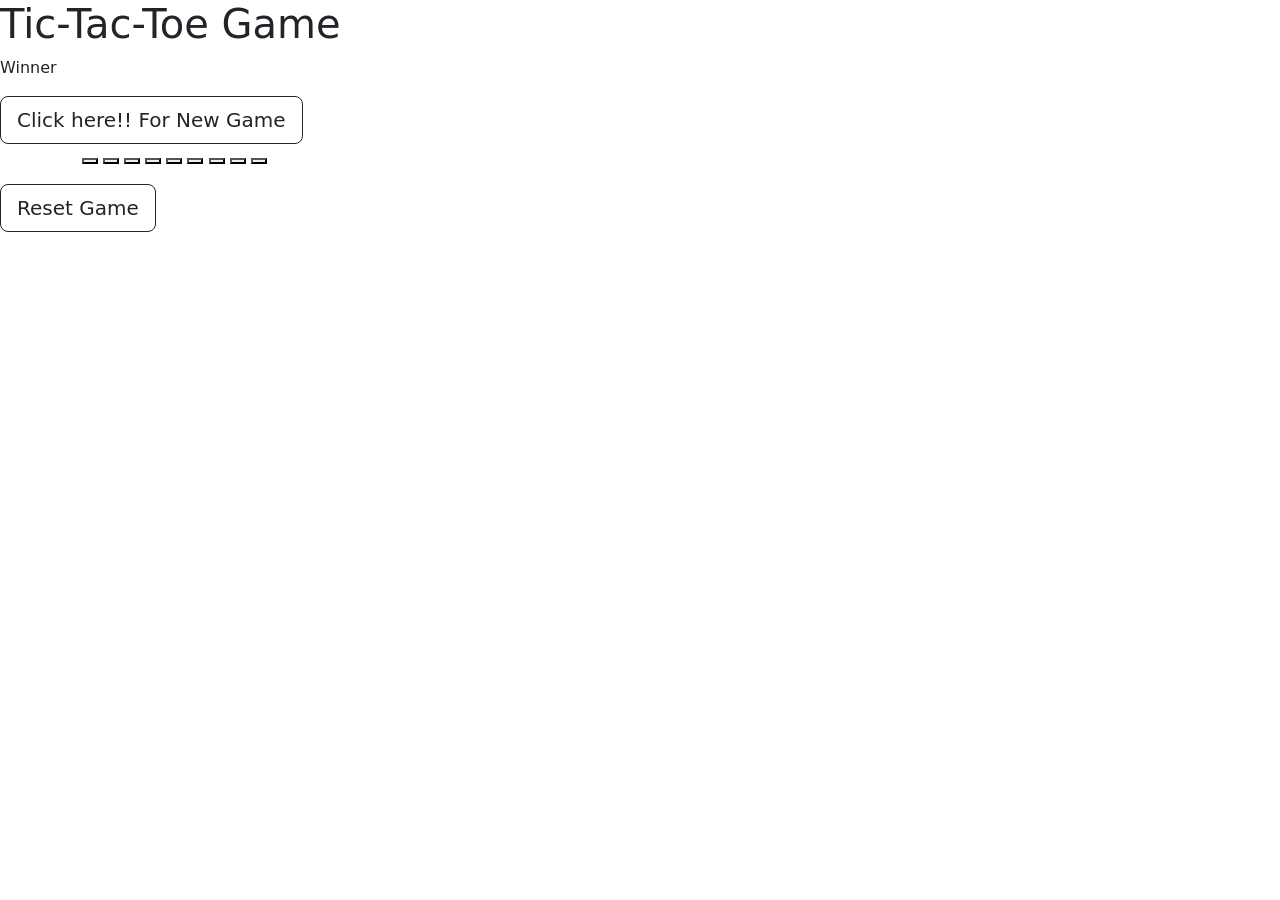
==== index.html @ 5194b0b1 "Add files via upload" ====
<!DOCTYPE html>
<html lang="en">
<head>
    <meta charset="UTF-8">
    <meta name="viewport" content="width=device-width, initial-scale=1.0">
    <title>Tic-Tac-Toe Game</title>
    
    <link href="https://cdn.jsdelivr.net/npm/bootstrap@5.3.3/dist/css/bootstrap.min.css" rel="stylesheet" integrity="sha384-QWTKZyjpPEjISv5WaRU9OFeRpok6YctnYmDr5pNlyT2bRjXh0JMhjY6hW+ALEwIH" crossorigin="anonymous">
    <link rel="Stylesheet" href="tictak.css">
</head>
<body>
    <h1> Tic-Tac-Toe Game</h1>

    <div class="msg-container hide">
        <p id="msg"> Winner </p>
    </div>
    <button type="button" class="btn btn-outline-dark btn-lg hide" id="New-btn">Click here!! For New Game</button>

    
    <div class="container">
        <div class="Game">
            <button class="box"> </button>
            <button class="box"> </button>
            <button class="box">  </button>
            <button class="box"> </button>
            <button class="box"> </button>
            <button class="box"> </button>
            <button class="box"> </button>
            <button class="box"> </button>
            <button class="box"> </button>
        </div>
    </div>
    <p id="turn"> </p>
    <button type="button" class="btn btn-outline-dark btn-lg" id="reset-btn"> Reset Game</button>

    <script src="tictac.js"></script>
</body>
</html>
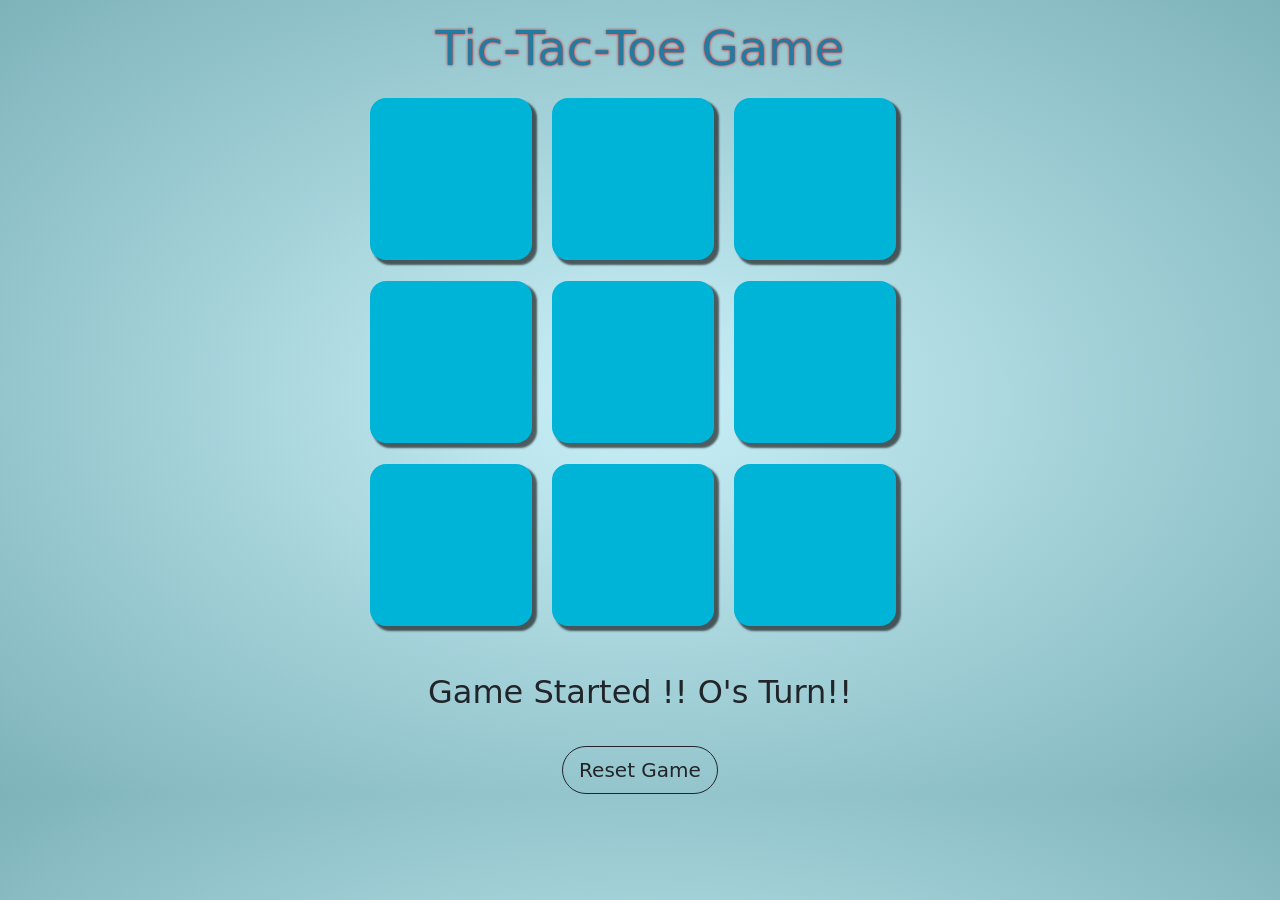
==== commit d658bb4f: "Add files via upload" ====
--- a/index.html
+++ b/index.html
@@ -6,7 +6,7 @@
     <title>Tic-Tac-Toe Game</title>
     
     <link href="https://cdn.jsdelivr.net/npm/bootstrap@5.3.3/dist/css/bootstrap.min.css" rel="stylesheet" integrity="sha384-QWTKZyjpPEjISv5WaRU9OFeRpok6YctnYmDr5pNlyT2bRjXh0JMhjY6hW+ALEwIH" crossorigin="anonymous">
-    <link rel="Stylesheet" href="tictak.css">
+    <link rel="Stylesheet" href="style.css">
 </head>
 <body>
     <h1> Tic-Tac-Toe Game</h1>
@@ -33,6 +33,6 @@
     <p id="turn"> </p>
     <button type="button" class="btn btn-outline-dark btn-lg" id="reset-btn"> Reset Game</button>
 
-    <script src="tictac.js"></script>
+    <script src="app.js"></script>
 </body>
 </html>
--- a/style.css
+++ b/style.css
@@ -0,0 +1,86 @@
+body{
+    text-align: center;
+    background: radial-gradient(#caf0f8,#7eb3ba);
+ 
+}
+h1{
+    margin-bottom: 20px;
+    margin-top: 20px;
+    font-size: xxx-large;
+    /* font-style: italic; */
+    color: #247BA0;
+    text-shadow: 0 0 3px #FF0000;
+    /* color: white;
+    text-shadow: 1px 1px 8px #FF0000; */
+    text-decoration: dashed;
+}
+
+.container{
+    height: 70vh;
+    display: flex;
+    justify-content: center;
+}
+
+.Game{
+    height: 60vmin ;
+    width: 60vmin;
+    display: flex;
+    flex-wrap: wrap;
+    column-gap: 20px;
+    row-gap: 10px;
+} 
+
+.box{
+    height: 18vmin;
+    width: 18vmin;
+    border-radius: 1rem;
+    border: none; 
+    box-shadow: 4px 4px 2px 1px rgb(0 0 0 / 60%);
+    font-size:100px;
+    font-weight: bold;
+    color: black;
+    background-color: #00b4d8;
+}
+
+#msg{
+    font-size: xxx-large;
+}
+
+#New-btn{
+    margin-bottom: 20px;
+}
+.hide{
+    display: none;
+}
+
+#reset-btn{
+    border-radius: 2rem;
+}
+
+.o{
+    color: #ff595e;
+    text-shadow: 6px 6px 10px white;
+}
+.x{
+    color: #3d348b;
+    text-shadow: 6px 6px 10px white;
+}
+#turn{
+    font-size: xx-large;
+    margin-top: -60px;
+    margin-bottom: 30px;
+
+}
+
+.neon{
+    color: #fff;
+    text-shadow:
+      0 0 5px #fff,
+      0 0 10px #fff,
+      0 0 20px #fff,
+      0 0 40px #0ff,
+      0 0 80px #0ff,
+      0 0 90px #0ff,
+      0 0 100px #0ff,
+      0 0 150px #0ff;
+} 
